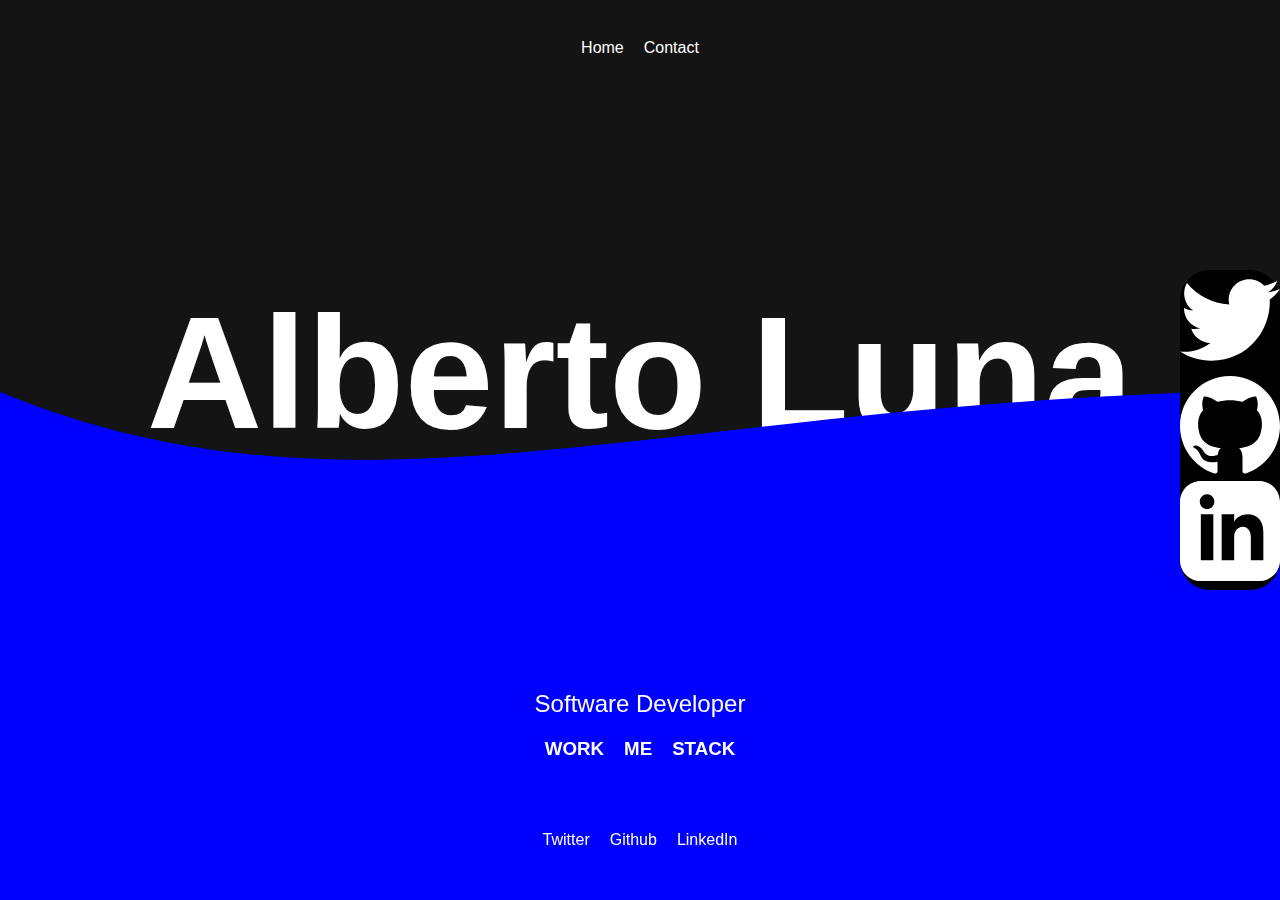
==== src/index.html @ b7199637 "Added wave animation and new pages" ====
<html lang="en">
<head>
    <meta charset="UTF-8">
    <meta http-equiv="X-UA-Compatible" content="IE=edge">
    <meta name="viewport" content="width=device-width, initial-scale=1.0">
    <title>Document</title>
    <link rel="stylesheet" href="styles.css">
</head>
<body>
    <svg version="1.1" class="wave"
        xlmns="http://www.w3.org/2000/svg">
        <path
                d="
                M0 67
                C 273,183
                    822, -40
                    1920,106
                V 600
                H 0
                V 67
                Z
                ">
            <animate
                    repeatCount="indefinite"
                    attributeName="d"
                    dur="60s"
                    attributeType="XML"
                    values="
                        M0 77
                        C 473, 283
                            822, -40
                            1920, 116
                            V 600
                            H 0
                            V 300
                            Z;
                            M0 77
                            C 473, -40
                            1222, 283
                            1920, 136
                            V 600
                            H 0
                            V 300
                            Z;
                            M0 77
                            C 973, 260
                            1722, -53
                            1920, 120
                            V 600
                            H 0
                            V 300
                            Z;
                            M0 77
                            C 473, 283
                            822, -40
                            1920, 116
                            V 600
                            H 0
                            V 300
                            Z">
            </animate>
        </path>
    </svg>
    <header>
        <ul>
            <li>Home</li>
            <li>Contact</li>
        </ul>
    </header>
    <section class="hero-section">
        <h1>Alberto Luna</h1>
        <div class="socials">
            <div class="social">
                <a href="">
                    <svg xmlns="http://www.w3.org/2000/svg"  viewBox="0 0 24 24">
                        <path d="M24 4.557c-.883.392-1.832.656-2.828.775 1.017-.609 1.798-1.574 2.165-2.724-.951.564-2.005.974-3.127 1.195-.897-.957-2.178-1.555-3.594-1.555-3.179 0-5.515 2.966-4.797 6.045-4.091-.205-7.719-2.165-10.148-5.144-1.29 2.213-.669 5.108 1.523 6.574-.806-.026-1.566-.247-2.229-.616-.054 2.281 1.581 4.415 3.949 4.89-.693.188-1.452.232-2.224.084.626 1.956 2.444 3.379 4.6 3.419-2.07 1.623-4.678 2.348-7.29 2.04 2.179 1.397 4.768 2.212 7.548 2.212 9.142 0 14.307-7.721 13.995-14.646.962-.695 1.797-1.562 2.457-2.549z"/></svg>
                </a>
            </div>
            <div class="social">
                <a href="">
                    <svg xmlns="http://www.w3.org/2000/svg"  viewBox="0 0 24 24">
                        <path d="M12 0c-6.626 0-12 5.373-12 12 0 5.302 3.438 9.8 8.207 11.387.599.111.793-.261.793-.577v-2.234c-3.338.726-4.033-1.416-4.033-1.416-.546-1.387-1.333-1.756-1.333-1.756-1.089-.745.083-.729.083-.729 1.205.084 1.839 1.237 1.839 1.237 1.07 1.834 2.807 1.304 3.492.997.107-.775.418-1.305.762-1.604-2.665-.305-5.467-1.334-5.467-5.931 0-1.311.469-2.381 1.236-3.221-.124-.303-.535-1.524.117-3.176 0 0 1.008-.322 3.301 1.23.957-.266 1.983-.399 3.003-.404 1.02.005 2.047.138 3.006.404 2.291-1.552 3.297-1.23 3.297-1.23.653 1.653.242 2.874.118 3.176.77.84 1.235 1.911 1.235 3.221 0 4.609-2.807 5.624-5.479 5.921.43.372.823 1.102.823 2.222v3.293c0 .319.192.694.801.576 4.765-1.589 8.199-6.086 8.199-11.386 0-6.627-5.373-12-12-12z"/></svg>
                </a>
            </div>
            <div class="social">
                <a href="">
                    <svg xmlns="http://www.w3.org/2000/svg"  viewBox="0 0 24 24">
                        <path d="M19 0h-14c-2.761 0-5 2.239-5 5v14c0 2.761 2.239 5 5 5h14c2.762 0 5-2.239 5-5v-14c0-2.761-2.238-5-5-5zm-11 19h-3v-11h3v11zm-1.5-12.268c-.966 0-1.75-.79-1.75-1.764s.784-1.764 1.75-1.764 1.75.79 1.75 1.764-.783 1.764-1.75 1.764zm13.5 12.268h-3v-5.604c0-3.368-4-3.113-4 0v5.604h-3v-11h3v1.765c1.396-2.586 7-2.777 7 2.476v6.759z"/></svg>
                </a>
            </div>
            <div class="social"></div>
            <div class="social"></div>
        </div>
    </section>
    <footer>
        <h2>Software Developer</h2>
        <div class="options">
            <a href=""><h3>WORK</h3></a>
            <a href=""><h3>ME</h3></a>
            <a href=""><h3>STACK</h3></a>
        </div>
        


        <ul>
            <a href=""><li>Twitter</li></a>
            <a href=""><li>Github</li></a>
            <a href=""><li>LinkedIn</li></a>
        </ul>
    </footer>
</body>
</html>
---- src/styles.css ----
body{
    background: rgb(20, 20, 20);
    color:white;
    font-family:'Gill Sans', 'Gill Sans MT', Calibri, 'Trebuchet MS', sans-serif;
    font-weight: 380;
}
header{
    display: flex;
    justify-content: center;
}
header ul{
    display: flex;
    padding:10px 10px 50px 10px;
}
li{
    list-style: none;
    margin:5px 10px;
}
.hero-section h1{
    font-size: 160px;
    font-weight: 700;
    margin:0;
    
}
.hero-section{
    margin-top: 17vh;
    text-align: center;
}
footer{
    position:fixed;
    bottom: 0;
    left: 0;
    display: flex;
    flex-direction: column;
    align-items: center;
    width:100vw;
}
footer ul{
    display: flex;
    padding:30px;
}
a{
    text-decoration: none;
    color:white;
}
.socials{
    width:100px;
    height: 320px;
    background-color: black;
    border-radius: 30px;
    position:fixed;
    right:0;
    top:30vh;
}
.social{
    width:100%;
    height: 33%;
}
.wave{
    fill:blue;
    width:100vw;
    height: 65vh;
    position:fixed;
    bottom:0;
    left:0;
}
.social svg{
    fill:rgb(255,255,255);
}
a:hover{
    color:pink;
}
h1{
    font-size:160px;
    font-weight: 700;
    margin:0;
}
h2{
    margin:0;
    font-weight: 300;
}
h3{
    margin:0;
}
.subtitle{
    font-size: 50px;
}
section{
    display: flex;
    flex-direction: column;
    align-items: center;
}
.options{
    display: flex;
}
.options a{
    margin:20px 10px;
}
/*Work Page*/

.work-details{
    width: 50%;
}
.work-details td{
    padding:30px;
}

@media only screen and (max-width: 600px) {
    .work-details{
        width:80%;
    }
    .work-details td{
        padding:5px;
    }
}
.sub-pages-footer{
    position:relative;
}
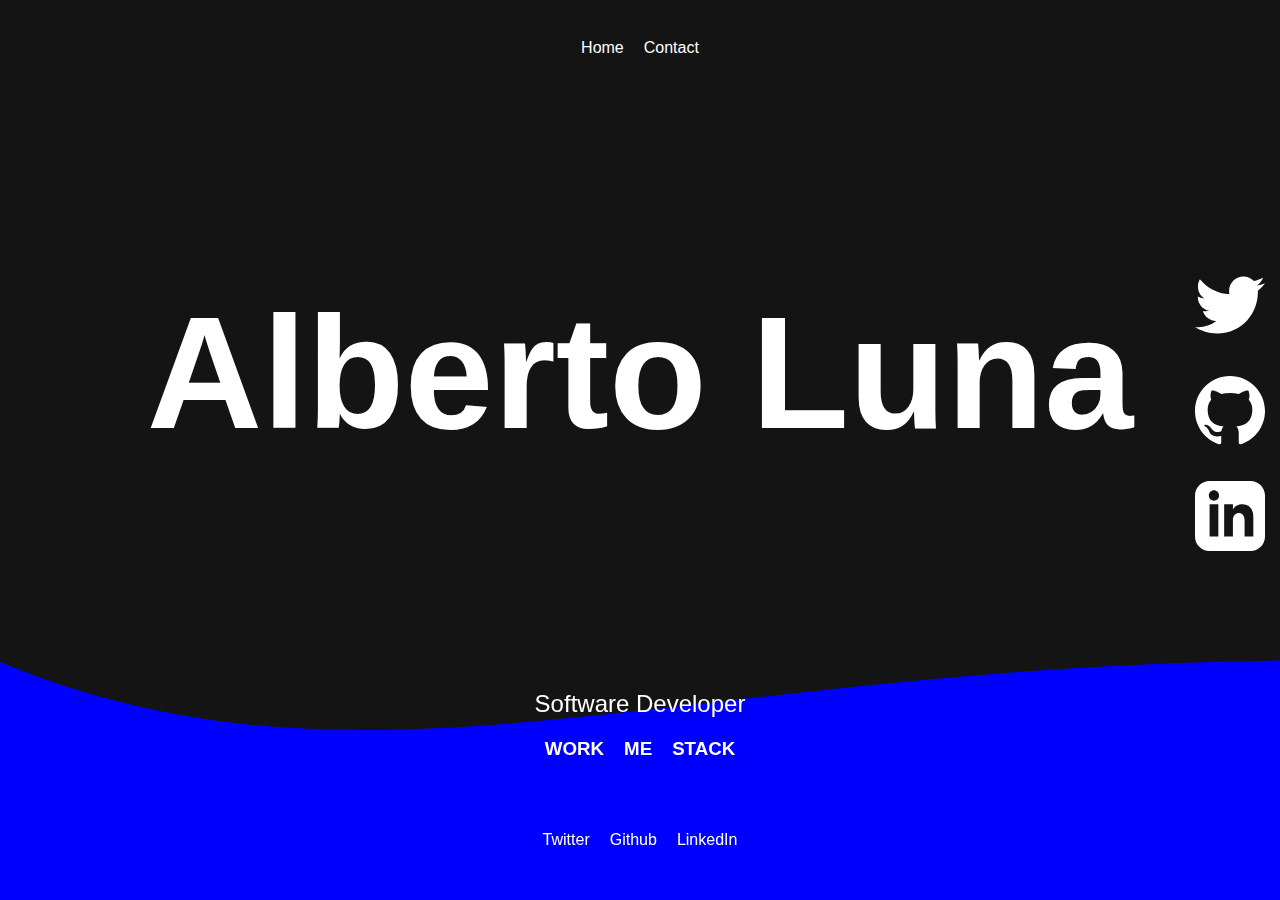
==== commit 0a2956b2: "finished the code from tutorial" ====
--- a/src/index.html
+++ b/src/index.html
@@ -63,8 +63,8 @@
     </svg>
     <header>
         <ul>
-            <li>Home</li>
-            <li>Contact</li>
+            <a href="index.html"><li>Home</li></a>
+            <a href="pages/contact.html"><li>Contact</li></a>
         </ul>
     </header>
     <section class="hero-section">
@@ -95,9 +95,9 @@
     <footer>
         <h2>Software Developer</h2>
         <div class="options">
-            <a href=""><h3>WORK</h3></a>
-            <a href=""><h3>ME</h3></a>
-            <a href=""><h3>STACK</h3></a>
+            <a href="pages/work.html"><h3>WORK</h3></a>
+            <a href="pages/about.html"><h3>ME</h3></a>
+            <a href="pages/stack.html"><h3>STACK</h3></a>
         </div>
         
 
--- a/src/styles.css
+++ b/src/styles.css
@@ -46,20 +46,33 @@
 .socials{
     width:100px;
     height: 320px;
-    background-color: black;
+    background: rgb(20, 20, 20);
     border-radius: 30px;
     position:fixed;
     right:0;
     top:30vh;
+    
+}
+@media only screen and (max-width: 600px) {
+    .socials{
+        display: none;
+    }
+    .hero-section h1{
+        font-size: 80px;
+        font-weight: 700;
+        margin:0;
+
+    }
 }
 .social{
-    width:100%;
+    width:70%;
     height: 33%;
+    margin:auto;
 }
 .wave{
     fill:blue;
     width:100vw;
-    height: 65vh;
+    height: 35vh;
     position:fixed;
     bottom:0;
     left:0;
@@ -78,6 +91,7 @@
 h2{
     margin:0;
     font-weight: 300;
+    text-align: center;
 }
 h3{
     margin:0;
@@ -86,6 +100,7 @@
     font-size: 50px;
 }
 section{
+    max-width: 100vw;
     display: flex;
     flex-direction: column;
     align-items: center;
@@ -114,5 +129,75 @@
     }
 }
 .sub-pages-footer{
-    position:relative;
-}+    position:fixed;
+    max-width: 99vw;
+}
+
+/*About me*/
+.about-me{
+    width:50%;
+    text-align: center;
+}
+.about-me img{
+    height: 200px;
+    margin:40px 10px 10px 10px;
+    border-radius: 50%;
+}
+@media only screen and (max-width: 600px){
+    .sub-pages-footer{
+        position: relative;
+    }
+}
+
+/*Contact page*/
+.form-submit{
+    width:50%;
+}
+.form-submit form{
+    width:100%;
+}
+.form-submit .form-row{
+    display: flex;
+    justify-content: space-between;
+}
+.form-row .form-control{
+    width:50%;
+    border:none;
+    font-size: 20px;
+    padding:20px 0;
+}
+.form-row,.form-control:focus,
+.form-submit textarea:focus{
+    outline:0;
+    background:yellow;
+}
+.form-submit textarea{
+    width:100%;
+    border:none;
+    padding:20px 0;
+    resize: none;
+    margin-top:5px;
+    font-size: 20px;
+}
+form button{
+    width:100%;
+    background-color: green;
+    color:white;
+    border:none;
+    padding:20px;
+    font-size: 20px;
+}
+@media only screen and (max-width: 600px){
+    .form-submit{
+        width:80%;
+    }
+    .form-submit .form-row{
+        display: flex;
+        flex-direction: column;
+
+    }
+    .form-row .form-control{
+        width:100%;
+        margin-top: 5px;
+    }
+}
